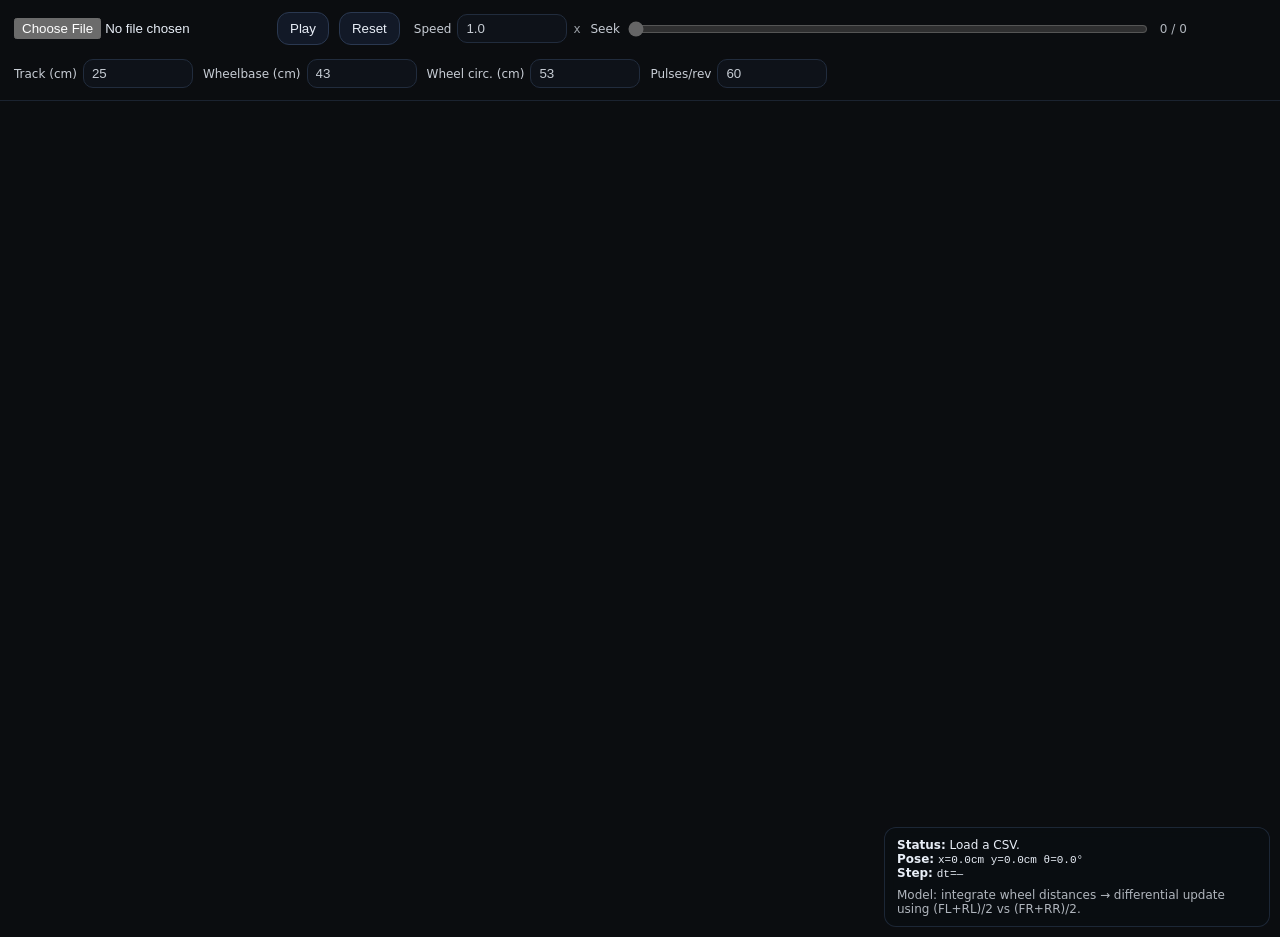
==== algorithm-data/visualizer/index.html @ 0269c17d "added visualisation for log files" ====
<!doctype html>
<html lang="en">
    <head>
        <meta charset="utf-8" />
        <meta name="viewport" content="width=device-width,initial-scale=1" />
        <title>Wheel-CSV Drive Replay</title>
        <style>
            :root {
                color-scheme: dark;
            }
            body {
                margin: 0;
                font-family:
                    ui-sans-serif,
                    system-ui,
                    -apple-system;
                background: #0b0d10;
                color: #e8eef7;
            }
            header {
                padding: 12px 14px;
                display: flex;
                gap: 14px;
                align-items: center;
                flex-wrap: wrap;
                border-bottom: 1px solid #1b2330;
            }
            .group {
                display: flex;
                gap: 10px;
                align-items: center;
            }
            label {
                font-size: 12px;
                opacity: 0.85;
                display: flex;
                gap: 6px;
                align-items: center;
            }
            input[type="number"] {
                width: 92px;
                padding: 6px 8px;
                background: #0f141b;
                color: #e8eef7;
                border: 1px solid #263246;
                border-radius: 10px;
            }
            input[type="range"] {
                width: min(520px, 75vw);
            }
            button {
                padding: 8px 12px;
                border-radius: 12px;
                border: 1px solid #2a3850;
                background: #121927;
                color: #e8eef7;
                cursor: pointer;
            }
            button:active {
                transform: translateY(1px);
            }
            .muted {
                opacity: 0.75;
                font-size: 12px;
            }
            #wrap {
                position: relative;
                height: calc(100vh - 64px);
            }
            canvas {
                width: 100%;
                height: 100%;
                display: block;
            }
            #hud {
                position: absolute;
                right: 10px;
                bottom: 10px;
                font-size: 12px;
                background: rgba(10, 14, 18, 0.75);
                border: 1px solid rgba(38, 50, 70, 0.7);
                padding: 10px 12px;
                border-radius: 12px;
                backdrop-filter: blur(6px);
                max-width: 360px;
            }
            #hud code {
                font-family:
                    ui-monospace, SFMono-Regular, Menlo, Consolas, monospace;
                font-size: 11px;
            }
        </style>
    </head>
    <body>
        <header>
            <div class="group">
                <input id="file" type="file" accept=".csv,text/csv" />
                <button id="btnPlay" disabled>Play</button>
                <button id="btnReset" disabled>Reset</button>
            </div>

            <div class="group">
                <label
                    >Speed
                    <input
                        id="speed"
                        type="number"
                        min="0.1"
                        step="0.1"
                        value="1.0"
                    />
                    <span class="muted">x</span>
                </label>
                <label
                    >Seek
                    <input
                        id="seek"
                        type="range"
                        min="0"
                        max="0"
                        value="0"
                        step="1"
                        disabled
                    />
                </label>
                <span id="seekLabel" class="muted">0 / 0</span>
            </div>

            <div class="group">
                <label
                    >Track (cm)
                    <input id="track" type="number" step="0.1" value="25" />
                </label>
                <label
                    >Wheelbase (cm)
                    <input id="wheelbase" type="number" step="0.1" value="43" />
                </label>
                <label
                    >Wheel circ. (cm)
                    <input id="circ" type="number" step="0.1" value="53" />
                </label>
                <label
                    >Pulses/rev
                    <input id="ppr" type="number" step="1" value="60" />
                </label>
            </div>
        </header>

        <div id="wrap">
            <canvas id="c"></canvas>
            <div id="hud">
                <div><b>Status:</b> <span id="status">Load a CSV.</span></div>
                <div>
                    <b>Pose:</b> <code id="pose">x=0.0cm y=0.0cm θ=0.0°</code>
                </div>
                <div><b>Step:</b> <code id="step">dt=0ms</code></div>
                <div class="muted" style="margin-top: 8px">
                    Model: integrate wheel distances → differential update using
                    (FL+RL)/2 vs (FR+RR)/2.
                </div>
            </div>
        </div>

        <script src="./sim.js"></script>
    </body>
</html>
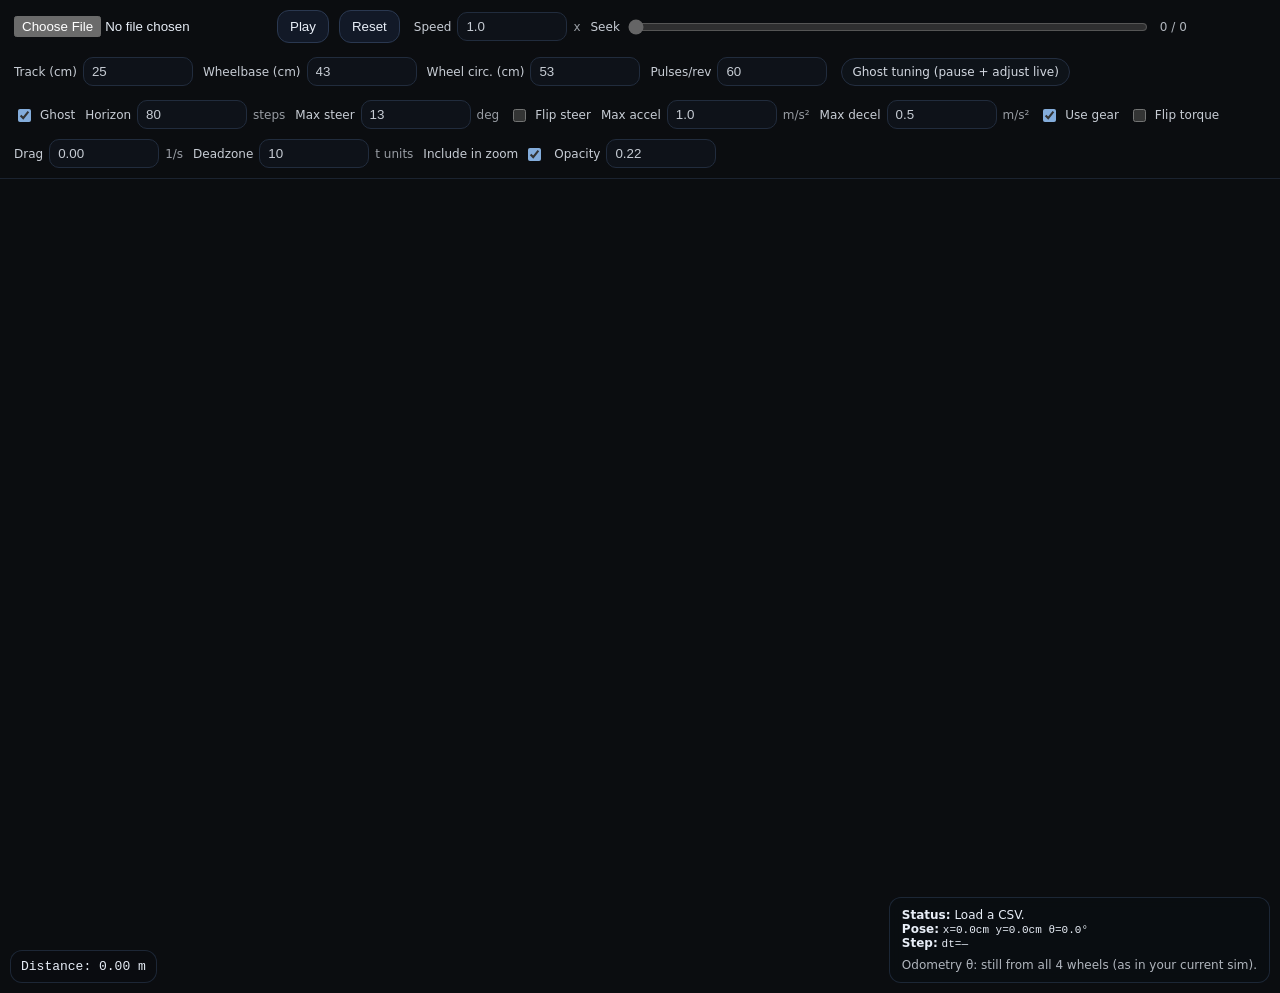
==== commit 6c80593f: "implemented ghost vehicle" ====
--- a/algorithm-data/visualizer/index.html
+++ b/algorithm-data/visualizer/index.html
@@ -18,7 +18,7 @@
                 color: #e8eef7;
             }
             header {
-                padding: 12px 14px;
+                padding: 10px 14px;
                 display: flex;
                 gap: 14px;
                 align-items: center;
@@ -29,6 +29,7 @@
                 display: flex;
                 gap: 10px;
                 align-items: center;
+                flex-wrap: wrap;
             }
             label {
                 font-size: 12px;
@@ -48,6 +49,9 @@
             input[type="range"] {
                 width: min(520px, 75vw);
             }
+            input[type="checkbox"] {
+                transform: translateY(1px);
+            }
             button {
                 padding: 8px 12px;
                 border-radius: 12px;
@@ -63,9 +67,17 @@
                 opacity: 0.75;
                 font-size: 12px;
             }
+            .pill {
+                padding: 6px 10px;
+                border: 1px solid #263246;
+                background: #0f141b;
+                border-radius: 999px;
+                font-size: 12px;
+                opacity: 0.9;
+            }
             #wrap {
                 position: relative;
-                height: calc(100vh - 64px);
+                height: calc(100vh - 86px);
             }
             canvas {
                 width: 100%;
@@ -82,12 +94,28 @@
                 padding: 10px 12px;
                 border-radius: 12px;
                 backdrop-filter: blur(6px);
-                max-width: 360px;
+                max-width: 380px;
             }
             #hud code {
                 font-family:
                     ui-monospace, SFMono-Regular, Menlo, Consolas, monospace;
                 font-size: 11px;
+            }
+            #dist_overlay {
+                position: absolute;
+                left: 10px;
+                bottom: 10px;
+                font:
+                    13px ui-monospace,
+                    SFMono-Regular,
+                    Menlo,
+                    Consolas,
+                    monospace;
+                background: rgba(10, 14, 18, 0.7);
+                border: 1px solid rgba(38, 50, 70, 0.7);
+                padding: 8px 10px;
+                border-radius: 12px;
+                backdrop-filter: blur(6px);
             }
         </style>
     </head>
@@ -144,10 +172,109 @@
                     <input id="ppr" type="number" step="1" value="60" />
                 </label>
             </div>
+
+            <span class="pill">Ghost tuning (pause + adjust live)</span>
+
+            <div class="group">
+                <label
+                    ><input id="ghost_enabled" type="checkbox" checked />
+                    Ghost</label
+                >
+                <label
+                    >Horizon
+                    <input
+                        id="ghost_horizon"
+                        type="number"
+                        step="1"
+                        min="1"
+                        value="80"
+                    />
+                    <span class="muted">steps</span>
+                </label>
+                <label
+                    >Max steer
+                    <input
+                        id="ghost_max_steer_deg"
+                        type="number"
+                        step="0.5"
+                        value="13"
+                    />
+                    <span class="muted">deg</span>
+                </label>
+                <label
+                    ><input id="ghost_flip_steer" type="checkbox" /> Flip
+                    steer</label
+                >
+                <label
+                    >Max accel
+                    <input
+                        id="ghost_max_accel"
+                        type="number"
+                        step="0.1"
+                        value="1.0"
+                    />
+                    <span class="muted">m/s²</span>
+                </label>
+                <label
+                    >Max decel
+                    <input
+                        id="ghost_max_decel"
+                        type="number"
+                        step="0.1"
+                        value="0.5"
+                    />
+                    <span class="muted">m/s²</span>
+                </label>
+                <label
+                    ><input id="ghost_use_gear" type="checkbox" checked /> Use
+                    gear</label
+                >
+
+                <label
+                    ><input id="ghost_flip_torque" type="checkbox" /> Flip
+                    torque</label
+                >
+                <label
+                    >Drag
+                    <input
+                        id="ghost_drag"
+                        type="number"
+                        step="0.01"
+                        value="0.00"
+                    />
+                    <span class="muted">1/s</span>
+                </label>
+                <label
+                    >Deadzone
+                    <input
+                        id="ghost_deadzone"
+                        type="number"
+                        step="1"
+                        value="10"
+                    />
+                    <span class="muted">t units</span>
+                </label>
+                <label
+                    >Include in zoom
+                    <input id="ghost_include_zoom" type="checkbox" checked />
+                </label>
+                <label
+                    >Opacity
+                    <input
+                        id="ghost_alpha"
+                        type="number"
+                        step="0.02"
+                        min="0"
+                        max="1"
+                        value="0.22"
+                    />
+                </label>
+            </div>
         </header>
 
         <div id="wrap">
             <canvas id="c"></canvas>
+            <div id="dist_overlay">Distance: 0.00 m</div>
             <div id="hud">
                 <div><b>Status:</b> <span id="status">Load a CSV.</span></div>
                 <div>
@@ -155,8 +282,8 @@
                 </div>
                 <div><b>Step:</b> <code id="step">dt=0ms</code></div>
                 <div class="muted" style="margin-top: 8px">
-                    Model: integrate wheel distances → differential update using
-                    (FL+RL)/2 vs (FR+RR)/2.
+                    Odometry θ: still from all 4 wheels (as in your current
+                    sim).
                 </div>
             </div>
         </div>
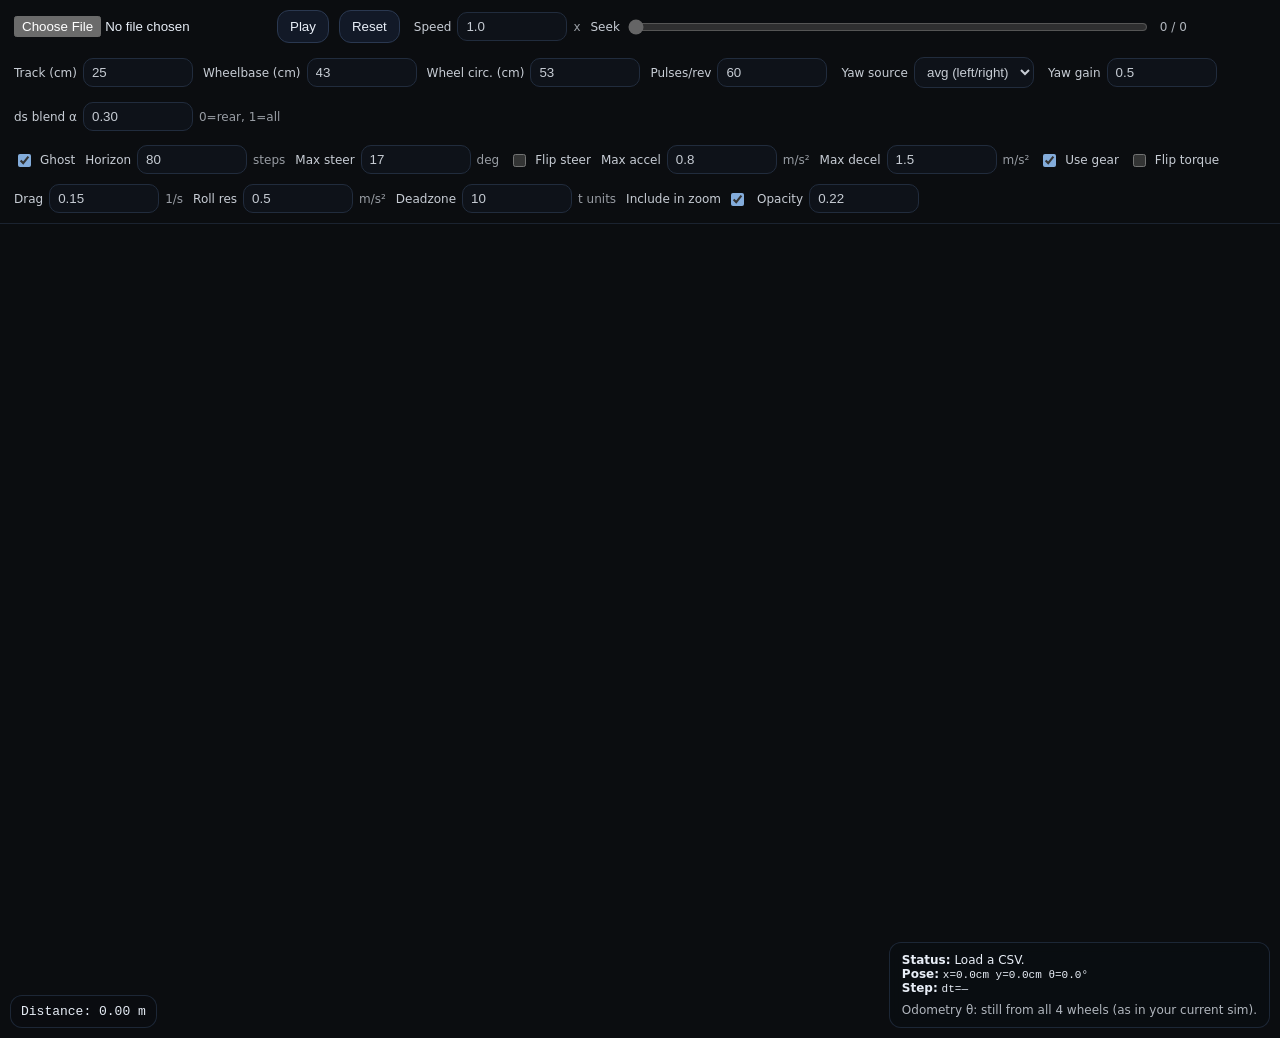
==== commit 8f95859e: "- added default braking to DriveTrain if no input - extended visualizer" ====
--- a/algorithm-data/visualizer/index.html
+++ b/algorithm-data/visualizer/index.html
@@ -117,6 +117,14 @@
                 border-radius: 12px;
                 backdrop-filter: blur(6px);
             }
+
+            select {
+                padding: 6px 8px;
+                background: #0f141b;
+                color: #e8eef7;
+                border: 1px solid #263246;
+                border-radius: 10px;
+            }
         </style>
     </head>
     <body>
@@ -173,7 +181,29 @@
                 </label>
             </div>
 
-            <span class="pill">Ghost tuning (pause + adjust live)</span>
+            <label
+                >Yaw source
+                <select id="yaw_source">
+                    <option value="avg" selected>avg (left/right)</option>
+                    <option value="rear">rear (RL/RR)</option>
+                </select>
+            </label>
+            <label
+                >Yaw gain
+                <input id="yaw_gain" type="number" step="0.01" value="0.5" />
+            </label>
+            <label
+                >ds blend α
+                <input
+                    id="ds_alpha"
+                    type="number"
+                    step="0.05"
+                    min="0"
+                    max="1"
+                    value="0.30"
+                />
+                <span class="muted">0=rear, 1=all</span>
+            </label>
 
             <div class="group">
                 <label
@@ -197,7 +227,7 @@
                         id="ghost_max_steer_deg"
                         type="number"
                         step="0.5"
-                        value="13"
+                        value="17"
                     />
                     <span class="muted">deg</span>
                 </label>
@@ -210,8 +240,8 @@
                     <input
                         id="ghost_max_accel"
                         type="number"
-                        step="0.1"
-                        value="1.0"
+                        step="0.05"
+                        value="0.8"
                     />
                     <span class="muted">m/s²</span>
                 </label>
@@ -220,8 +250,8 @@
                     <input
                         id="ghost_max_decel"
                         type="number"
-                        step="0.1"
-                        value="0.5"
+                        step="0.05"
+                        value="1.5"
                     />
                     <span class="muted">m/s²</span>
                 </label>
@@ -240,9 +270,13 @@
                         id="ghost_drag"
                         type="number"
                         step="0.01"
-                        value="0.00"
+                        value="0.15"
                     />
                     <span class="muted">1/s</span>
+                </label>
+                <label>Roll res
+                    <input id="ghost_roll" type="number" value="0.5" step="0.05" min="0" />
+                    <span class="muted">m/s²</span>
                 </label>
                 <label
                     >Deadzone
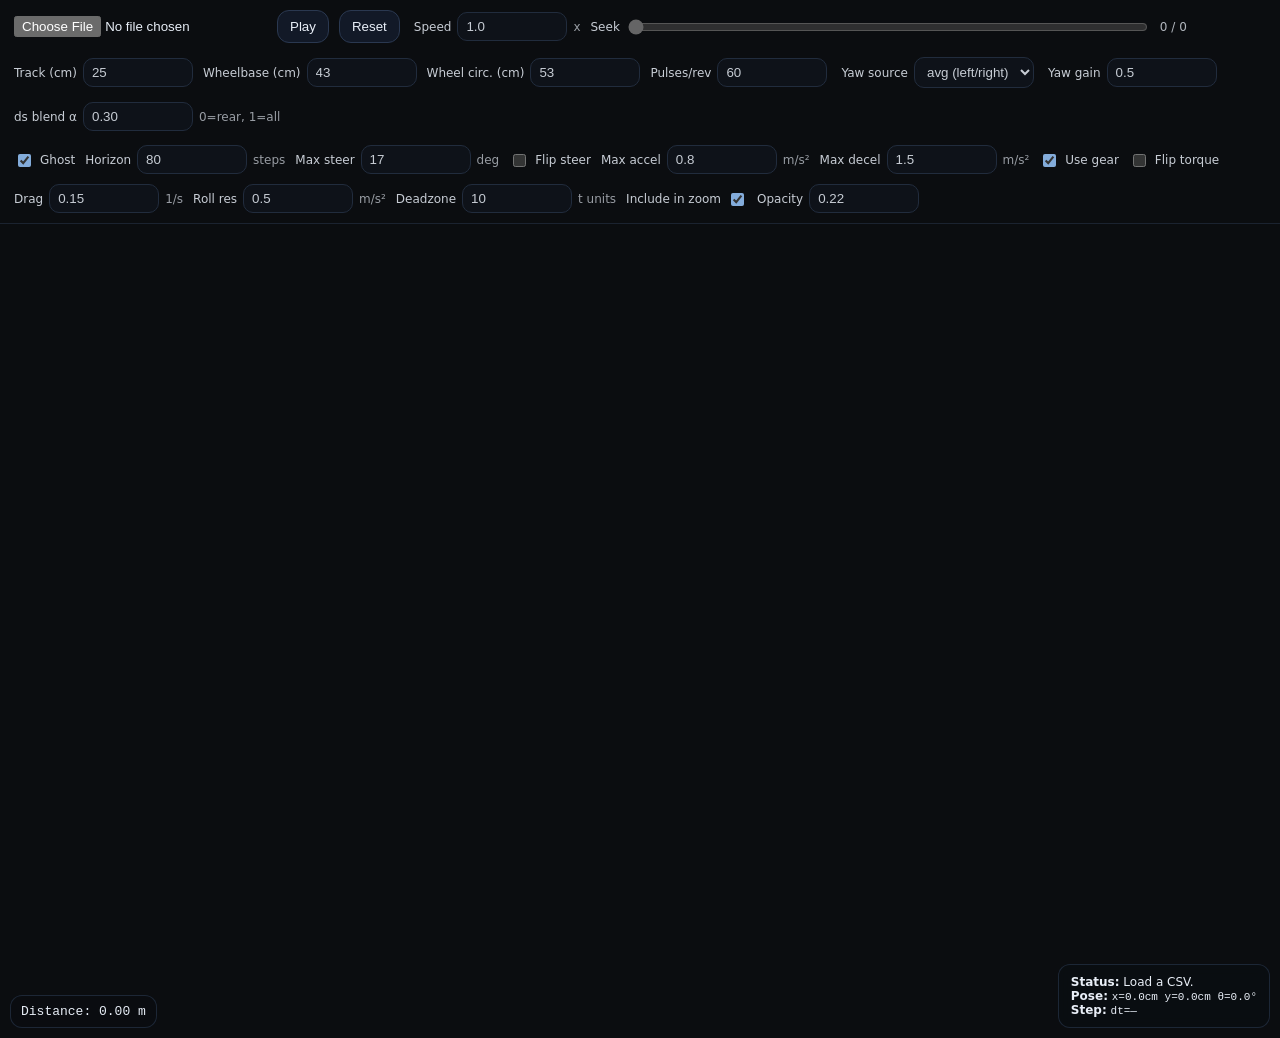
==== commit 713c2bea: "improved visualizer" ====
--- a/algorithm-data/visualizer/index.html
+++ b/algorithm-data/visualizer/index.html
@@ -315,10 +315,6 @@
                     <b>Pose:</b> <code id="pose">x=0.0cm y=0.0cm θ=0.0°</code>
                 </div>
                 <div><b>Step:</b> <code id="step">dt=0ms</code></div>
-                <div class="muted" style="margin-top: 8px">
-                    Odometry θ: still from all 4 wheels (as in your current
-                    sim).
-                </div>
             </div>
         </div>
 
